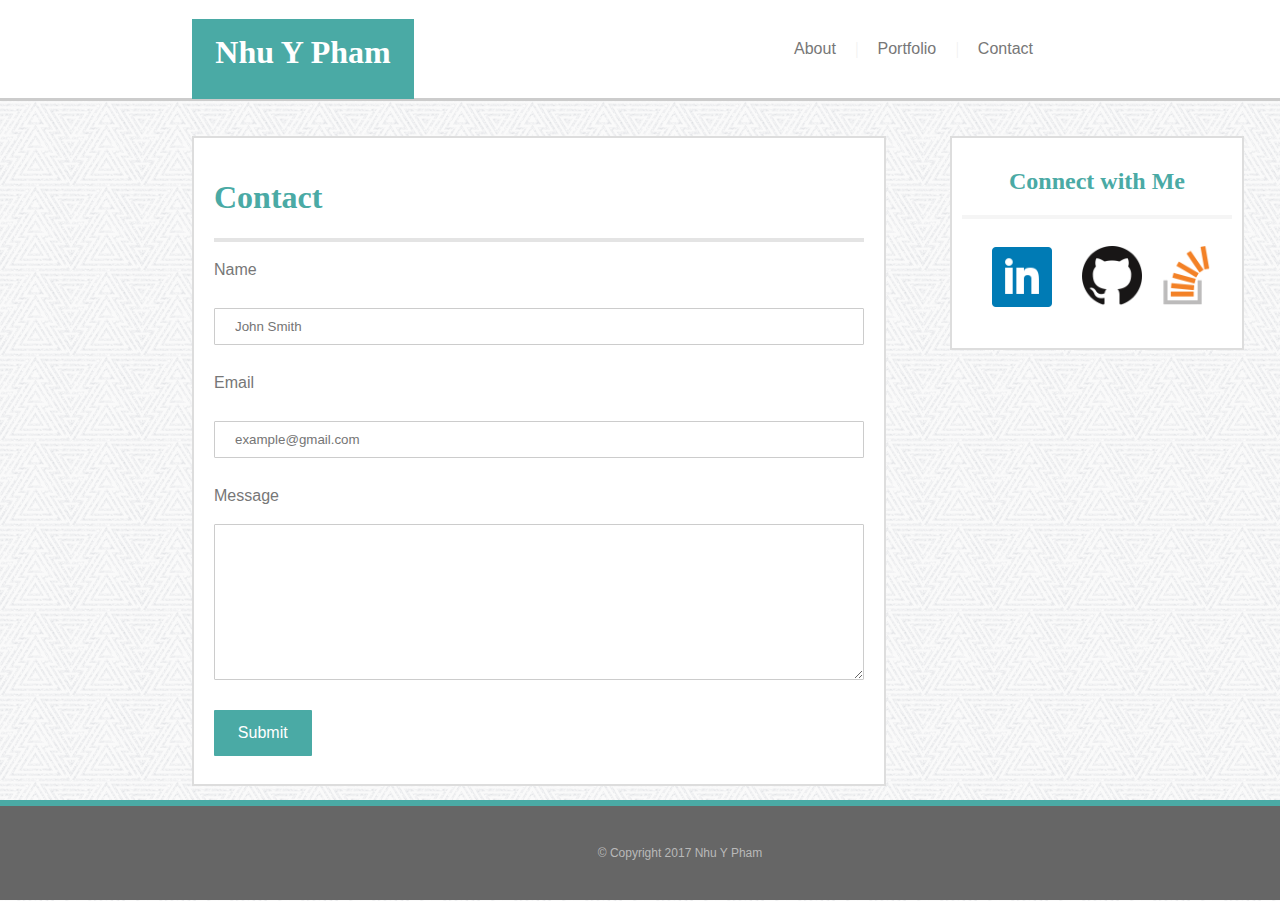
==== contact.html @ 93706bc2 "Updated files" ====
<!DOCTYPE html>

<html lang="en-us">

<head>
	<title>Contact Me</title>
		<meta charset="UTF-8">
		<link rel="stylesheet" type="text/css" href="assets/css/style.css">
</head>

<body>
	<div class="Heading">

	
			<header><h1 id="Name">Nhu Y Pham</h1></header>

			<div class = "Links">
				<a id = "Links1" href ="#">About </a>
				|
				<a id = "Links2" href ="#">Portfolio </a>
				|
				<a id = "Links3" href ="#">Contact</a>
			</div>
		
	</div>

	<div class="Wrapper">

		<section class="Content">

			<header><h1>Contact</h1></header>

			<hr id="section1">

			<p>Name</p>

			<form action="/action_page.php">
		  	<input type="text" name="name" placeholder="John Smith">
		  	<br>

		  	<p>Email</p>
		 	 
		 	<form action="/action_page.php">
		  	<input type="text" name="email" placeholder="example@gmail.com">

		  	<p> Message </p>

		  	<textarea rows="10" cols="85"></textarea>
		  	
		  	<br><br>

		 	 <input type="submit" value="Submit">



		</section>

		<section class= "socialmedia">

			<header><h2>Connect with Me</h2></header>

			<hr id="section2">

			<a id = "linkedin" href="https://www.linkedin.com/in/nhu-y-pham-ba541685/"><img src="assets/images/1489981121_square-linkedin.png" alt="www.linkedin.com" style="width:60px;height:60px;"></a>
			<br>
			<a id = "github" href="https://github.com/nhuyp87"><img src="assets/images/1489981133_github.png" alt="www.github.com" style="width:60px;height:60px;"></a>

			<br>

			<a id = "stackoverflow" href="https://stackoverflow.com/users/7537911/nhu-y-pham"><img src="assets/images/1489981158_stackoverflow.png"  alt="www.stackoverflow.com" style="width:60px;height:60px;"></a>

			
		</section>
	

	</div>
	
	<div id="push">
	</div>

	<footer id="footer">
	&copy; Copyright 2017 Nhu Y Pham
	</footer>
</body>

</html>
---- assets/css/style.css ----
body {
	width: 100%;
	margin: 0;
	padding: 0;
}

/*Heading of Page*/

.Heading {
	border-width: 0px 0px 1px 0px;
	border-bottom: #cccccc;
	border-style: solid;
	width: 100%;
	overflow: auto;

}

#Name {
	background-color: #4aaaa5;
	color: white;
	width: 15%;
	height: 50px;
	padding: 15px;
	text-align: center;
	margin: 0px;
	position: absolute;
	left: 15%;
	top: 19px;
	

}


.Links {
	float: right;
	padding: 40px;
	position: relative;
	right: 15%;
	color: #F0F0F0 ;
	


}

#Links1, #Links2, #Links3 {
	position: relative;
	text-align: left;
	font-family: 'Arial', 'Helvetica Neue', Helvetica, sans-serif;
	text-decoration: none;
	color: #777777;
	margin: 0px 15px 0px 15px;

}



#section1 {

	border: 2px #E4E4E4 solid;
}

#section2 {

	border: 2px #F5F5F5 solid;
}


/*Main section of page*/

.Wrapper {
	clear: both;
	width: 100%;
	overflow: auto;
	height: 800px;
	background-image: url("../images/new_year_background.png")

}


.Content {
	background-color: #ffffff;
	border-color: #dddddd;
	border-width: 2px;
	border-style: solid;
	width: 650px;
	overflow: auto;
	float: left;
	padding: 20px;
	position: relative;
	top: 35px;
	left: 15%;
}

h1 { 
	font-size: 32px;
	font-family: 'Georgia', Times, Times New Roman, serif; 
	color: #4aaaa5;
 } 



h2 {
	font-family: 'Georgia', Times, Times New Roman, serif; 
	color: #4aaaa5;

}

#ProfilePic {
	float: left;
	padding: 10px 10px 5px 10px;
	
}


p {
	font-family: 'Arial', 'Helvetica Neue', Helvetica, sans-serif;
	color: #777777;
	line-height: 1.5;
}

.socialmedia { 
	background-color: #ffffff;
	border-color: #dddddd;
	border-width: 2px;
	border-style: solid;
	position: relative;
	width: 270px;
	height: 190px;
	float: left;
	top: 35px;
	left: 20%;
	padding: 10px 10px 10px 10px;
	text-align: center;

}

#linkedin {
	position:relative;
	margin: 5px 5px 5px 5px;
	right: 75px;
	top: 20px;

}


#github {
	position:relative;
	margin: 5px 5px 5px 5px;
	top: -45px;
	right: -15px;

}


#stackoverflow {
	position:relative;
	margin: 5px 5px 5px 5px;
	right: -85px;
	top: -110px;

}




/*Footer*/

#push {
	clear: both;
	background-color: #4aaaa5;
	height: 10px;
	width: 100%;
	position: fixed;
	bottom: 90px;
}


#footer {
	background-color: #666666;
	color: #B9B9B9;
	font-family: 'Arial', 'Helvetica Neue', Helvetica, sans-serif;
	font-size: 12px;
	text-align: center;
	width: 100%;
	position: fixed;
	bottom: 0px;
	padding: 40px;

	

}


/*CSS for Contact.html*/

.Contact {
	background-color: #ffffff;
	border-color: #dddddd;
	border-width: 2px;
	border-style: solid;
	width: 650px;
	overflow: auto;
	float: left;
	padding: 20px;
	position: relative;
	top: 35px;
	left: 15%;
}


input[type=text], select {
    width: 100%;
    padding: 10px 20px;
    margin: 10px 0;
    display: inline-block;
    border: 1px solid #ccc;
    border-radius: 1px;
    box-sizing: border-box;
}

textarea {
	width: 100%;
	display: inline-block;
    border: 1px solid #ccc;
    border-radius: 1px;
    box-sizing: border-box;

}

input[type=submit] {
    width: 15%;
    background-color: #4aaaa5;
    color: white;
    padding: 14px 20px;
    margin: 8px 0;
    border: none;
    border-radius: 1px;
    cursor: pointer;
    font-size: 16px;
}

input[type=submit]:hover {
    background-color: #4aaaa4;

}

/*Portfolio*/

.portfolioset1 {
	height: 200px;
	width: 250px;
	margin: 20px;

}

#portfolio1 {
	z-index: 1;
	right: 20px;
	height: 250px;
	width: 300px;
}

#picture1 {
	position: absolute;
	width: 250px;
	height: 40px;
	background-color: #4aaaa5;
	top: 255px;
	padding-top: 10px;
	z-index: 2;
	color: white;
	font-family: 'Georgia', Times, Times New Roman, serif; 
	text-align: center;

}

.portfolioset2 {
	clear: both;
	height: 200px;
	width: 250px;
	margin: 20px;
	float:right;
	position: relative;
	top: -240px;
	
}

#portfolio2 {
	z-index: 1;
	float:right;
	height: 250px;
	width: 300px;

	
}


#picture2 {
	position: absolute;
	width: 250px;
	height: 40px;
	background-color: #4aaaa5;
	top: 120px;
	padding-top: 10px;
	z-index: 2;
	color: white;
	font-family: 'Georgia', Times, Times New Roman, serif; 
	text-align: center;

}


.portfolioset3 {
	clear: both;
	height: 200px;
	width: 250px;
	margin: 20px;
	float:left;
	position: relative;
	top: -240px;
	
}

#portfolio3 {
	z-index: 1;
	float:left;
	height: 250px;
	width: 300px;

	
}


#picture3 {
	position: absolute;
	width: 250px;
	height: 40px;
	background-color: #4aaaa5;
	top: 120px;
	padding-top: 10px;
	z-index: 2;
	color: white;
	font-family: 'Georgia', Times, Times New Roman, serif; 
	text-align: center;

}


.portfolioset4 {
	clear: both;
	height: 200px;
	width: 250px;
	margin: 20px;
	float:right;
	position: relative;
	top: -240px;
	
}

#portfolio4 {
	z-index: 1;
	float:right;
	height: 250px;
	width: 300px;

	
}


#picture4 {
	position: absolute;
	width: 250px;
	height: 40px;
	background-color: #4aaaa5;
	top: 120px;
	padding-top: 10px;
	z-index: 2;
	color: white;
	font-family: 'Georgia', Times, Times New Roman, serif; 
	text-align: center;

}

.portfolioset5 {
	clear: both;
	height: 200px;
	width: 250px;
	margin: 20px;
	float:left;
	position: relative;
	top: -240px;
	
}

#portfolio5 {
	z-index: 1;
	float:left;
	height: 250px;
	width: 300px;

	
}


#picture5 {
	position: absolute;
	width: 250px;
	height: 40px;
	background-color: #4aaaa5;
	top: 120px;
	padding-top: 10px;
	z-index: 2;
	color: white;
	font-family: 'Georgia', Times, Times New Roman, serif; 
	text-align: center;

}


.portfolioset6 {
	clear: both;
	height: 200px;
	width: 250px;
	margin: 20px;
	float:right;
	position: relative;
	top: -240px;
	
}

#portfolio6 {
	z-index: 1;
	float:right;
	height: 230px;
	width: 280px;

	
}


#picture6 {
	position: absolute;
	width: 250px;
	height: 40px;
	background-color: #4aaaa5;
	top: 120px;
	padding-top: 10px;
	z-index: 2;
	color: white;
	font-family: 'Georgia', Times, Times New Roman, serif; 
	text-align: center;

}
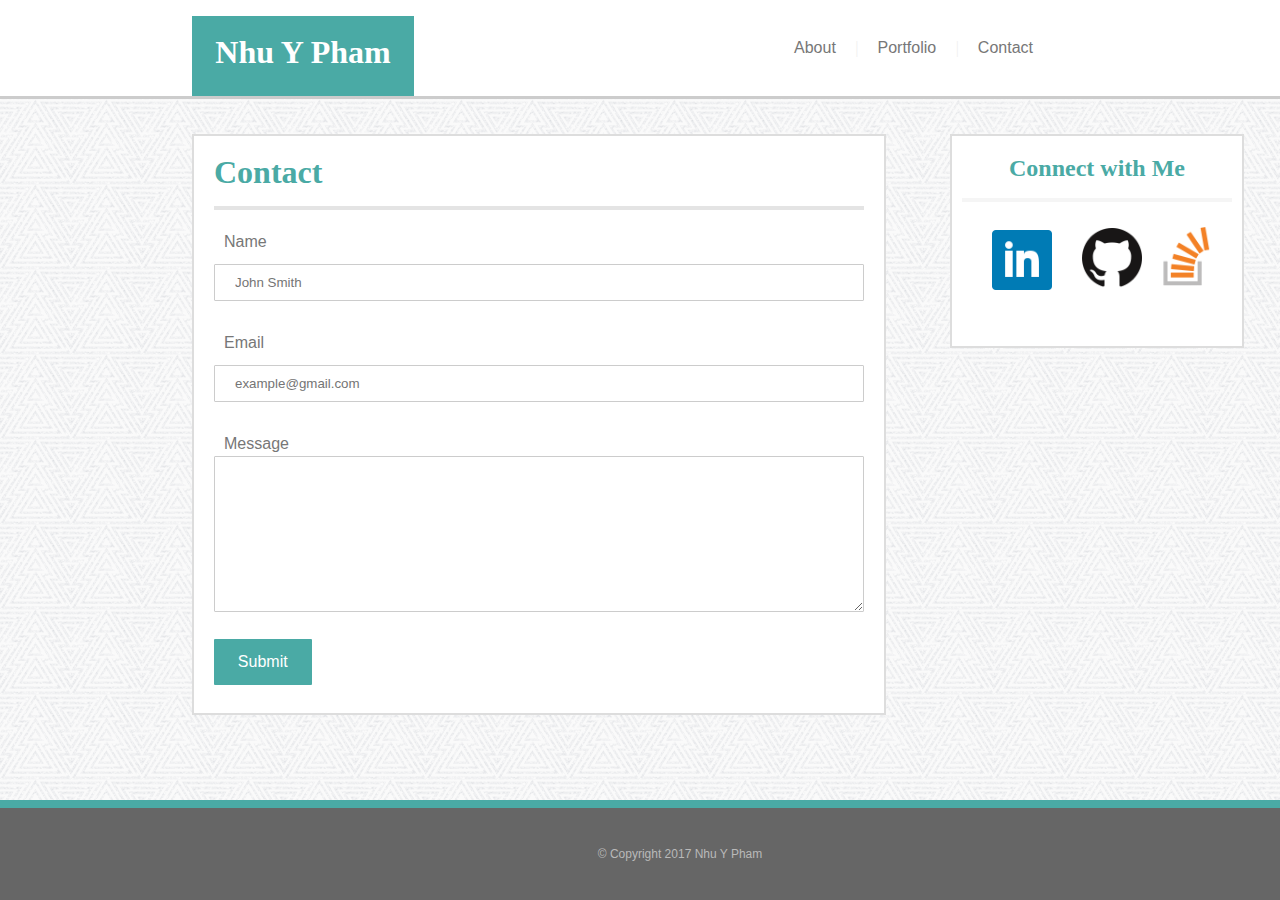
==== commit 0cf39373: "Update html files to link with reset.css" ====
--- a/contact.html
+++ b/contact.html
@@ -5,6 +5,7 @@
 <head>
 	<title>Contact Me</title>
 		<meta charset="UTF-8">
+		<link rel="stylesheet" type="text/css" href="assets/css/reset.css">
 		<link rel="stylesheet" type="text/css" href="assets/css/style.css">
 </head>
 
--- a/assets/css/style.css
+++ b/assets/css/style.css
@@ -20,12 +20,13 @@
 	color: white;
 	width: 15%;
 	height: 50px;
-	padding: 15px;
+	padding: 20px 15px 10px 15px;
 	text-align: center;
 	margin: 0px;
 	position: absolute;
 	left: 15%;
-	top: 19px;
+	top: 16px;
+	font-weight: bold;
 	
 
 }
@@ -95,6 +96,8 @@
 	font-size: 32px;
 	font-family: 'Georgia', Times, Times New Roman, serif; 
 	color: #4aaaa5;
+	font-weight: bold;
+	padding-bottom: 10px;
  } 
 
 
@@ -102,12 +105,16 @@
 h2 {
 	font-family: 'Georgia', Times, Times New Roman, serif; 
 	color: #4aaaa5;
+	font-weight: bold;
+	font-size: 24px;
+	padding: 10px;
 
 }
 
 #ProfilePic {
 	float: left;
 	padding: 10px 10px 5px 10px;
+	margin-top: 10px
 	
 }
 
@@ -116,6 +123,8 @@
 	font-family: 'Arial', 'Helvetica Neue', Helvetica, sans-serif;
 	color: #777777;
 	line-height: 1.5;
+	margin-top: 20px;
+	padding: 0 10px;
 }
 
 .socialmedia { 
@@ -245,209 +254,89 @@
 }
 
 /*Portfolio*/
-
-.portfolioset1 {
-	height: 200px;
+.imgSection {
+	width: 650px;
+	height: 900px;
+	margin: 0 auto;	
+	overflow: auto;
+
+}
+
+.imgGrid {
+	margin: 0 10px 20px 0;
+	padding: 0;
+	list-style: none;
+	display: block;
+	text-align: center;
+	width: 100%;
+}
+
+li {
 	width: 250px;
+	height: 200px;
+	display: inline-block;
 	margin: 20px;
-
-}
-
-#portfolio1 {
-	z-index: 1;
-	right: 20px;
-	height: 250px;
-	width: 300px;
-}
-
-#picture1 {
-	position: absolute;
-	width: 250px;
+	position: relative;
+	bottom: -20px;
+}
+
+
+.imgInfo {
+	clear: both;
+	width: 100%;
 	height: 40px;
 	background-color: #4aaaa5;
-	top: 255px;
+	color: white;
 	padding-top: 10px;
-	z-index: 2;
+	text-decoration: none;
+	position: absolute;
+	top: 140px;
+	
+
+	
+}
+
+
+.title {
 	color: white;
-	font-family: 'Georgia', Times, Times New Roman, serif; 
-	text-align: center;
-
-}
-
-.portfolioset2 {
-	clear: both;
-	height: 200px;
-	width: 250px;
-	margin: 20px;
-	float:right;
-	position: relative;
-	top: -240px;
-	
-}
-
-#portfolio2 {
-	z-index: 1;
-	float:right;
-	height: 250px;
-	width: 300px;
-
-	
-}
-
-
-#picture2 {
 	position: absolute;
-	width: 250px;
-	height: 40px;
-	background-color: #4aaaa5;
-	top: 120px;
-	padding-top: 10px;
-	z-index: 2;
-	color: white;
-	font-family: 'Georgia', Times, Times New Roman, serif; 
-	text-align: center;
-
-}
-
-
-.portfolioset3 {
-	clear: both;
-	height: 200px;
-	width: 250px;
-	margin: 20px;
-	float:left;
-	position: relative;
-	top: -240px;
-	
-}
-
-#portfolio3 {
-	z-index: 1;
-	float:left;
-	height: 250px;
-	width: 300px;
-
-	
-}
-
-
-#picture3 {
-	position: absolute;
-	width: 250px;
-	height: 40px;
-	background-color: #4aaaa5;
-	top: 120px;
-	padding-top: 10px;
-	z-index: 2;
-	color: white;
-	font-family: 'Georgia', Times, Times New Roman, serif; 
-	text-align: center;
-
-}
-
-
-.portfolioset4 {
-	clear: both;
-	height: 200px;
-	width: 250px;
-	margin: 20px;
-	float:right;
-	position: relative;
-	top: -240px;
-	
-}
-
-#portfolio4 {
-	z-index: 1;
-	float:right;
-	height: 250px;
-	width: 300px;
-
-	
-}
-
-
-#picture4 {
-	position: absolute;
-	width: 250px;
-	height: 40px;
-	background-color: #4aaaa5;
-	top: 120px;
-	padding-top: 10px;
-	z-index: 2;
-	color: white;
-	font-family: 'Georgia', Times, Times New Roman, serif; 
-	text-align: center;
-
-}
-
-.portfolioset5 {
-	clear: both;
-	height: 200px;
-	width: 250px;
-	margin: 20px;
-	float:left;
-	position: relative;
-	top: -240px;
-	
-}
-
-#portfolio5 {
-	z-index: 1;
-	float:left;
-	height: 250px;
-	width: 300px;
-
-	
-}
-
-
-#picture5 {
-	position: absolute;
-	width: 250px;
-	height: 40px;
-	background-color: #4aaaa5;
-	top: 120px;
-	padding-top: 10px;
-	z-index: 2;
-	color: white;
-	font-family: 'Georgia', Times, Times New Roman, serif; 
-	text-align: center;
-
-}
-
-
-.portfolioset6 {
-	clear: both;
-	height: 200px;
-	width: 250px;
-	margin: 20px;
-	float:right;
-	position: relative;
-	top: -240px;
-	
-}
-
-#portfolio6 {
-	z-index: 1;
-	float:right;
-	height: 230px;
-	width: 280px;
-
-	
-}
-
-
-#picture6 {
-	position: absolute;
-	width: 250px;
-	height: 40px;
-	background-color: #4aaaa5;
-	top: 120px;
-	padding-top: 10px;
-	z-index: 2;
-	color: white;
-	font-family: 'Georgia', Times, Times New Roman, serif; 
-	text-align: center;
-
+	bottom: 5px;
+	left: 40px;
+	margin: 0;
+
+}
+
+.img1 {
+
+	background: url("../images/sample1.jpg");
+	height: 200px;
+
+}
+
+.img2 {
+	background: url("../images/sample2.jpg");
+	height: 200px;
+}
+
+.img3 {
+	background: url("../images/sample3.jpg");
+	height: 200px;
+}
+
+
+.img4 {
+	background: url("../images/sample4.jpg");
+	height: 200px;
+}
+
+
+.img5 {
+	background: url("../images/sample5.jpg");
+	height: 200px;
+}
+
+
+.img6 {
+	background: url("../images/sample6.jpg");
+	height: 200px;
 }